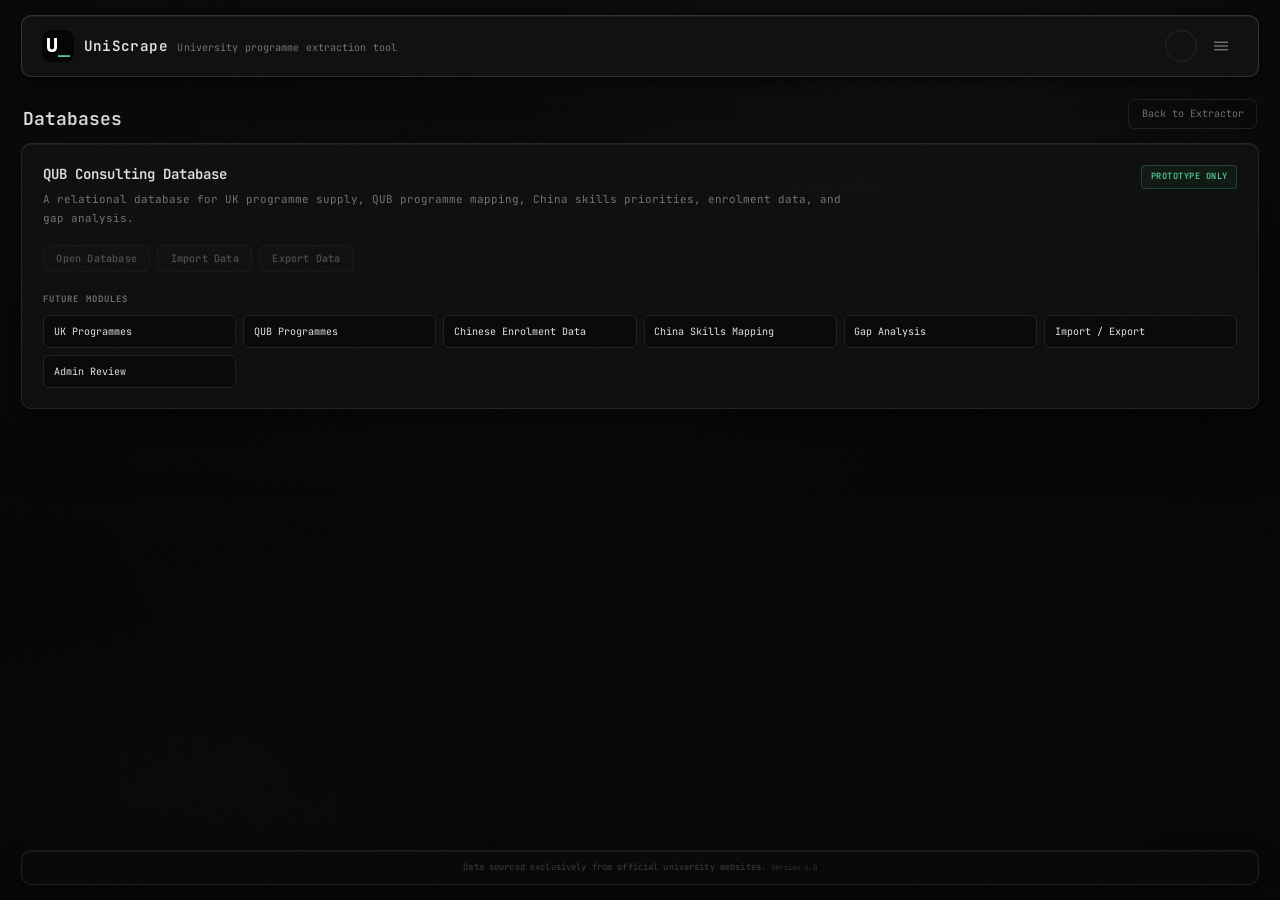
==== databases/index.html @ c24d42a8 "Move team access into modal and refine auth flow" ====
<!DOCTYPE html>
<html lang="en">
<head>
  <meta charset="UTF-8" />
  <meta name="viewport" content="width=device-width, initial-scale=1.0" />
  <title>UniScrape</title>
  <meta name="description" content="Extract structured programme data from university course pages.">
  <meta property="og:title" content="UniScrape">
  <meta property="og:description" content="Extract structured programme data from university course pages.">
  <meta property="og:type" content="website">
  <meta property="og:url" content="https://www.uniscrape.com/">
  <meta property="og:site_name" content="UniScrape">
  <meta property="og:image" content="https://www.uniscrape.com/og-image.png">
  <meta property="og:image:width" content="1200">
  <meta property="og:image:height" content="630">
  <meta property="og:image:alt" content="UniScrape preview image">
  <meta name="twitter:card" content="summary_large_image">
  <meta name="twitter:title" content="UniScrape">
  <meta name="twitter:description" content="Extract structured programme data from university course pages.">
  <meta name="twitter:image" content="https://www.uniscrape.com/og-image.png">
  <link rel="icon" type="image/svg+xml" href="../favicon.svg" />
  <link rel="stylesheet" href="../styles.css" />
  <link rel="preconnect" href="https://fonts.googleapis.com" />
  <link href="https://fonts.googleapis.com/css2?family=JetBrains+Mono:wght@300;400;500;600&display=swap" rel="stylesheet" />
  <script src="https://accounts.google.com/gsi/client?hl=en" async defer></script>
</head>
<body>

  <div class="bg-base" aria-hidden="true"></div>
  <div class="bg-grain" aria-hidden="true"></div>

  <div class="header-wrap">
  <header>
  <div class="header-inner">
    <div class="site-brand">
      <img src="../favicon.svg" alt="" class="site-logo" aria-hidden="true" />
      <div class="site-copy">
        <span class="site-title">UniScrape</span>
        <span class="site-sub">University programme extraction tool</span>
      </div>
    </div>
    <div class="settings-menu">
      <button id="accountBadge" class="account-badge" aria-label="Account">
        <span id="accountBadgeInitial"></span>
      </button>

      <label
        class="hamburger settings-menu-button"
        role="button"
        tabindex="0"
        aria-label="Open settings menu"
        aria-controls="settingsPanel"
        aria-expanded="false"
      >
        <input type="checkbox" id="settingsMenuToggle" aria-hidden="true" tabindex="-1" />
        <svg viewBox="0 0 32 32" aria-hidden="true" focusable="false">
          <path class="line line-top-bottom line-top" d="M6 10h20"></path>
          <path class="line line-middle" d="M6 16h20"></path>
          <path class="line line-top-bottom line-bottom" d="M6 22h20"></path>
        </svg>
      </label>

      <div id="accountDropdown" class="account-dropdown hidden">
        <div class="account-dropdown-name" id="accountDropdownName"></div>
        <div class="account-dropdown-email" id="accountDropdownEmail"></div>
        <button id="adminShortcutBtn" class="ghost-btn hidden" style="width:100%; margin-top:0.5rem;">Team Access</button>
        <button id="signOutBtn" class="secondary-btn" style="width:100%; margin-top:0.5rem;">Sign Out</button>
      </div>

      <div id="settingsPanel" class="settings-panel" hidden>
        <div class="settings-panel-label">Settings</div>
        <a class="settings-row settings-nav-link" href="/databases">Databases</a>
        <div id="debugOptions" class="debug-options">
          <label class="settings-row settings-row-toggle">
            <span>Debug mode</span>
            <span class="switch">
              <input type="checkbox" id="debugMode" />
              <span class="slider" aria-hidden="true"></span>
            </span>
          </label>

          <label class="settings-row settings-row-toggle">
            <span>Content diagnostics</span>
            <span class="switch">
              <input type="checkbox" id="contentDiagnosticsToggle" />
              <span class="slider" aria-hidden="true"></span>
            </span>
          </label>

          <label class="settings-row settings-row-toggle">
            <span>'Bassa' mode</span>
            <span class="switch">
              <input type="checkbox" id="catalogToggle" />
              <span class="slider" aria-hidden="true"></span>
            </span>
          </label>

          <div class="settings-row settings-row-column">
            <div id="contentModeLabel" class="field-label">Content body</div>
            <div class="radio-inputs content-mode-radios" role="radiogroup" aria-labelledby="contentModeLabel">
              <label class="radio" for="contentModeAuto">
                <input type="radio" id="contentModeAuto" name="contentMode" value="auto" checked />
                <span class="name">Auto</span>
              </label>
              <label class="radio" for="contentModeBest">
                <input type="radio" id="contentModeBest" name="contentMode" value="best" />
                <span class="name">Best content</span>
              </label>
              <label class="radio" for="contentModeBody">
                <input type="radio" id="contentModeBody" name="contentMode" value="body" />
                <span class="name">Full body</span>
              </label>
            </div>
          </div>

        </div>
      </div>
    </div>
  </div>
</header>
  </div>

<div id="settingsMenuBackdrop" class="settings-menu-backdrop" hidden></div>

  <main>

    <!-- Status -->
    <section id="statusSection" class="panel status-panel hidden">
      <div class="status-row">
        <span class="spinner"></span>
        <span id="statusText">Working...</span>
      </div>
      <div class="progress-track">
        <div id="progressFill" class="progress-fill"></div>
      </div>
    </section>

    <!-- Error -->
    <section id="errorSection" class="hidden">
      <div class="error-box">
        <span class="error-label">ERROR</span>
        <div class="error-body">
          <span id="errorText"></span>
          <button id="retryBtn" type="button" class="secondary-btn error-retry-btn hidden">Retry</button>
        </div>
      </div>
    </section>

    <section id="databasesPage" class="databases-page hidden" hidden aria-labelledby="databasesTitle">
      <div class="databases-header">
        <div>
          <h1 id="databasesTitle">Databases</h1>
        </div>
        <a class="ghost-btn databases-back-link" href="/">Back to Extractor</a>
      </div>

      <section class="panel databases-card" aria-labelledby="databaseCardTitle">
        <div class="databases-card-heading">
          <div>
            <h2 id="databaseCardTitle">QUB Consulting Database</h2>
            <p>A relational database for UK programme supply, QUB programme mapping, China skills priorities, enrolment data, and gap analysis.</p>
          </div>
          <span class="database-status">Prototype only</span>
        </div>

        <div class="database-actions" aria-label="Prototype actions">
          <button type="button" class="secondary-btn database-action-btn" disabled>Open Database</button>
          <button type="button" class="secondary-btn database-action-btn" disabled>Import Data</button>
          <button type="button" class="secondary-btn database-action-btn" disabled>Export Data</button>
        </div>

        <div class="database-modules">
          <div class="field-label">Future modules</div>
          <ul>
            <li>UK Programmes</li>
            <li>QUB Programmes</li>
            <li>Chinese Enrolment Data</li>
            <li>China Skills Mapping</li>
            <li>Gap Analysis</li>
            <li>Import / Export</li>
            <li>Admin Review</li>
          </ul>
        </div>
      </section>
    </section>

    <!-- Input Panel -->
    <section class="panel panel-input extractor-view">
      <div class="field-group">
        <label class="field-label" for="urlInput">University Programs Page URL</label>
        <div class="input-row">
          <input
            type="url"
            id="urlInput"
            class="text-input"
            placeholder="https://www.university.ac.uk/study/programmes"
            autocomplete="off"
            spellcheck="false"
          />
          <button id="scrapeBtn" class="primary-btn btn white-sweep-btn extract-programs-btn" type="button">
            <span class="btn-label">Extract Programs</span>
          </button>
        </div>
        <p class="field-hint">Paste the link to a university's full course or programme listing page for best results.</p>
      </div>

    </section>

    <!-- Content diagnostics (visible only when the diagnostics toggle is on) -->
    <section id="debugPanel" class="panel debug-panel extractor-view hidden">
      <div class="debug-title">Content diagnostics</div>
      <div id="debugStats" class="debug-stats"></div>
      <div id="debugWarningsBlock" class="hidden">
        <div class="field-label">Warnings</div>
        <ul id="debugWarnings" class="debug-warnings"></ul>
      </div>
      <div class="debug-actions">
        <button type="button" id="downloadRawBtn" class="secondary-btn">Download Raw HTML</button>
        <button type="button" id="downloadSelectedBtn" class="secondary-btn">Download Selected HTML</button>
        <button type="button" id="downloadMarkdownBtn" class="secondary-btn">Download Markdown</button>
        <button type="button" id="copyMarkdownBtn" class="ghost-btn">Copy Markdown Preview</button>
        <button type="button" id="downloadPreviewBtn" class="ghost-btn">Download Extraction Preview</button>
        <button type="button" id="downloadApiResponseBtn" class="ghost-btn hidden debug-api-only">Download API Response</button>
        <button type="button" id="downloadFinalMdBtn" class="ghost-btn hidden debug-api-only">Download Final Extraction Markdown</button>
      </div>
    </section>

    <!-- Results -->
    <section id="resultsSection" class="extractor-view hidden">

      <div class="results-header">
        <div class="results-meta">
          <span id="resultCount" class="count-num">0</span>
          <span class="count-label">programs found from</span>
          <span id="sourcePill" class="source-tag"></span>
        </div>
        <div class="results-actions">
          <button id="exportBtn" class="secondary-btn">Export CSV</button>
          <button id="clearBtn" class="ghost-btn">Clear</button>
        </div>
      </div>

      <!-- Filters -->
      <div class="filter-bar">
        <input type="text" id="filterName"  class="filter-input" placeholder="Search programs..." />
        <select id="filterLevel" class="filter-select">
          <option value="">All levels</option>
          <option>Bachelor's</option>
          <option>Master's</option>
          <option>PhD / Doctorate</option>
          <option>Foundation</option>
          <option>Certificate / Diploma</option>
          <option>Other</option>
        </select>
        <select id="filterBroad" class="filter-select">
          <option value="">All subject areas</option>
          <option>Arts & Humanities</option>
          <option>Engineering & Technology</option>
          <option>Life Sciences & Medicine</option>
          <option>Multidisciplinary</option>
          <option>Natural Sciences</option>
          <option>Social Sciences & Management</option>
        </select>
        <select id="filterMode" class="filter-select">
          <option value="">All modes</option>
          <option>On-campus</option>
          <option>Online</option>
          <option>Blended</option>
        </select>
        <select id="filterScholarship" class="filter-select">
          <option value="">Scholarships - any</option>
          <option value="Yes">Scholarships available</option>
          <option value="No">No scholarships listed</option>
        </select>
        <input type="text" id="filterDept" class="filter-input" placeholder="Filter by department..." />
      </div>

      <!-- Table -->
      <div class="table-wrap">
        <table id="programTable">
          <thead>
            <tr>
              <th class="col-num">#</th>
              <th data-col="name">Program Name <span class="sort-icon">↕</span></th>
              <th data-col="level">Level <span class="sort-icon">↕</span></th>
              <th data-col="department">Department <span class="sort-icon">↕</span></th>
              <th data-col="broad_subject">Subject Area <span class="sort-icon">↕</span></th>
              <th data-col="mode">Mode <span class="sort-icon">↕</span></th>
              <th data-col="location">Location <span class="sort-icon">↕</span></th>
              <th data-col="intake_dates">Intakes <span class="sort-icon">↕</span></th>
              <th data-col="fee_international">Intl. Fee <span class="sort-icon">↕</span></th>
              <th data-col="entry_ielts">IELTS <span class="sort-icon">↕</span></th>
              <th data-col="scholarship">Scholarship <span class="sort-icon">↕</span></th>
              <th>Details</th>
              <th>Link</th>
            </tr>
          </thead>
          <tbody id="tableBody"></tbody>
        </table>
      </div>

      <div id="noResults" class="no-results hidden">No programs match your filters.</div>
    </section>

    <!-- Expanded Row Modal -->
    <div id="modal" class="modal extractor-view hidden">
      <div class="modal-box">
        <div class="modal-header">
          <span id="modalTitle" class="modal-title"></span>
          <button id="modalClose" class="modal-close" aria-label="Close">×</button>
        </div>
        <div id="modalBody" class="modal-body"></div>
      </div>
    </div>

    <div id="authModal" class="modal hidden">
      <div class="modal-box">
        <div class="modal-header">
          <span class="modal-title">Sign in to continue</span>
          <button id="authModalClose" class="modal-close" aria-label="Close">x</button>
        </div>
        <div id="authModalBody" class="modal-body"></div>
      </div>
    </div>

    <div id="teamAccessModal" class="modal hidden">
      <div class="modal-box">
        <div class="modal-header">
          <span class="modal-title">Team Access</span>
          <button id="teamAccessModalClose" class="modal-close" type="button" aria-label="Close">x</button>
        </div>
        <div class="modal-body">
          <div id="pendingUsersList"></div>
          <div id="approvedUsersList"></div>
        </div>
      </div>
    </div>

  </main>

  <div class="footer-wrap">
    <footer>
      <p>Data sourced exclusively from official university websites. <span class="version-mark">Version 4.0</span></p>
    </footer>
  </div>

  <script src="../app.js"></script>
</body>
</html>
---- styles.css ----
/* ============================================================
   UniScrape — Industrial Frosted UI  ·  Mockup v2
   mockups/industrial-frosted-ui/styles.css
   MOCKUP ONLY — do not use in production
   ============================================================ */

/* ---- Reset -------------------------------------------------------- */
*, *::before, *::after { box-sizing: border-box; margin: 0; padding: 0; }

/* ---- Design Tokens ----------------------------------------------- */
:root {
  /* Base depths */
  --bg:              #030403;
  --graphite:        #0c0e0c;
  --charcoal:        #111311;

  /* Frosted surfaces — dark matte glass */
  --surface:         rgba(14, 16, 14, 0.80);
  --surface-strong:  rgba(18, 20, 18, 0.94);
  --surface-input:   rgba(6, 7, 6, 0.86);
  --surface-hover:   rgba(255, 255, 255, 0.032);

  /* Borders */
  --border:          rgba(255, 255, 255, 0.09);
  --border-mid:      rgba(255, 255, 255, 0.14);
  --border-strong:   rgba(255, 255, 255, 0.20);
  --border-focus:    rgba(255, 255, 255, 0.46);

  /* Text */
  --text:            rgba(238, 238, 234, 0.95);
  --muted:           rgba(200, 202, 198, 0.54);
  --faint:           rgba(200, 202, 198, 0.28);

  /* Green — UniScrape accent, used sparingly */
  --green:           #4ec994;
  --green-dim:       rgba(78, 201, 148, 0.62);
  --green-soft:      rgba(78, 201, 148, 0.10);
  --green-trace:     rgba(78, 201, 148, 0.055);
  --green-glow:      rgba(78, 201, 148, 0.08);

  /* Semantic colours */
  --red:             #e06c75;
  --yellow:          #e5c07b;
  --blue:            #80b8d4;

  /* White button */
  --white-btn:       #eeeeea;
  --white-btn-text:  #060706;

  /* Radii — industrial, sharper than default */
  --r-xl:   10px;
  --r-lg:    8px;
  --r-md:    6px;
  --r-sm:    5px;
  --r-xs:    4px;

  /* Shadows */
  --shadow-panel:
    0 24px 56px rgba(0,0,0,0.62),
    0 6px 18px  rgba(0,0,0,0.40),
    inset 0 1px 0 rgba(255,255,255,0.055);

  --shadow-header:
    0 8px 28px rgba(0,0,0,0.55),
    0 2px 8px  rgba(0,0,0,0.38),
    inset 0 1px 0 rgba(255,255,255,0.06);

  --shadow-btn:      0 4px 14px rgba(0,0,0,0.38);
  --shadow-btn-act:  0 1px 4px  rgba(0,0,0,0.28);
  --shadow-inset:    inset 0 1px 3px rgba(0,0,0,0.50);

  /* Font */
  --font: 'JetBrains Mono', 'SF Mono', 'Cascadia Code', 'Roboto Mono', monospace;

  /* Transition base */
  --ease: cubic-bezier(0.22, 0.68, 0, 1.2);
  --ease-out: cubic-bezier(0.16, 1, 0.3, 1);

  /* Toggle */
  --toggle-off-bg: rgba(8, 9, 8, 0.92);

  /* Scrollbars */
  --sb-track:  #090a09;
  --sb-thumb:  #1e201e;
  --sb-hover:  #282a28;
}

/* ---- Base --------------------------------------------------------- */
html { font-size: 14px; -webkit-font-smoothing: antialiased; }

body {
  background: var(--bg);
  color: var(--text);
  font-family: var(--font);
  min-height: 100vh;
  display: flex;
  flex-direction: column;
  line-height: 1.6;
  overflow-x: hidden;
}

a { color: var(--blue); text-decoration: none; }
a:hover { text-decoration: underline; }

/* ---- Cinematic background ---------------------------------------- */
/* Layer 1: Base with subtle directional gradients */
.bg-base {
  position: fixed;
  inset: 0;
  z-index: 0;
  pointer-events: none;
  background:
    /* Hard vignette */
    radial-gradient(ellipse 100% 100% at 50% 50%,
      transparent 30%, rgba(0,0,0,0.72) 100%),
    /* Subtle top-right atmospheric light (warm graphite) */
    radial-gradient(ellipse 60% 45% at 78% 8%,
      rgba(58,64,58,0.16) 0%, transparent 65%),
    /* Faint green-gray center depth */
    radial-gradient(ellipse 50% 38% at 44% 38%,
      rgba(42,58,48,0.11) 0%, transparent 68%),
    /* Bottom-left counter-light */
    radial-gradient(ellipse 45% 32% at 12% 88%,
      rgba(38,44,38,0.10) 0%, transparent 62%),
    /* Base: very deep near-black with graphite */
    linear-gradient(168deg, #0a0c0a 0%, #030403 50%, #060806 100%);
}

/* Layer 2: Fine noise grain */
.bg-grain {
  position: fixed;
  inset: 0;
  z-index: 1;
  pointer-events: none;
  opacity: 0.042;
  /* SVG fractal noise — CSS-only grain */
  background-image: url("data:image/svg+xml,%3Csvg xmlns='http://www.w3.org/2000/svg' width='260' height='260'%3E%3Cfilter id='g'%3E%3CfeTurbulence type='fractalNoise' baseFrequency='0.80' numOctaves='4' stitchTiles='stitch'/%3E%3CfeColorMatrix type='saturate' values='0'/%3E%3C/filter%3E%3Crect width='260' height='260' filter='url(%23g)'/%3E%3C/svg%3E");
  background-size: 240px 240px;
  background-repeat: repeat;
}

/* All content sits above bg */
.header-wrap,
main,
.footer-wrap,
.modal,
#settingsMenuBackdrop {
  position: relative;
  z-index: 2;
}

/* ---- Header — floating frosted slab ------------------------------ */
.header-wrap {
  padding: 1.1rem 1.5rem 0;
  max-width: calc(1400px + 3rem);
  width: 100%;
  margin: 0 auto;
  /* So settings panel positions correctly */
}

header {
  position: relative;
  background: var(--surface-strong);
  border: 1px solid var(--border-mid);
  border-radius: var(--r-xl);
  backdrop-filter: blur(24px) saturate(1.4);
  -webkit-backdrop-filter: blur(24px) saturate(1.4);
  box-shadow: var(--shadow-header);
  padding: .9rem 1.4rem;
}

.header-inner {
  display: flex;
  align-items: center;
  justify-content: space-between;
  gap: 1rem;
  max-width: 1400px;
  margin: 0 auto;
  width: 100%;
  position: relative;
}

/* Brand / logo */
.site-brand {
  display: flex;
  align-items: center;
  gap: .72rem;
  min-width: 0;
  cursor: pointer;
  user-select: none;
}

.site-logo {
  width: 32px;
  height: 32px;
  flex: 0 0 32px;
  display: block;
  border-radius: 8px;
}

.site-copy {
  display: flex;
  align-items: baseline;
  gap: .68rem;
  min-width: 0;
  line-height: 1;
}

.site-title {
  font-size: 1.02rem;
  font-weight: 600;
  color: var(--text);
  letter-spacing: .025em;
  white-space: nowrap;
}

.site-sub {
  font-size: .72rem;
  color: var(--muted);
  white-space: nowrap;
  letter-spacing: .01em;
}

/* ---- Settings menu ----------------------------------------------- */
.settings-menu {
  position: relative;
  flex: 0 0 auto;
  z-index: 50;
  display: flex;
  align-items: center;
}

.account-badge {
  width: 32px;
  height: 32px;
  border-radius: 50%;
  border: 1px solid var(--border);
  background: transparent;
  color: var(--muted);
  display: flex;
  align-items: center;
  justify-content: center;
  cursor: pointer;
  font-family: var(--font);
  font-size: .85rem;
  font-weight: 600;
  transition: all .15s ease;
  margin-right: .5rem;
}

.account-badge:hover {
  border-color: var(--green);
  color: var(--green);
}

.account-badge.signed-in {
  background: var(--green);
  border-color: var(--green);
  color: var(--white-btn-text);
}

.account-dropdown {
  position: absolute;
  top: 56px;
  right: 1rem;
  min-width: 220px;
  background: var(--bg);
  border: 1px solid var(--border);
  border-radius: var(--r-xl);
  padding: .85rem;
  box-shadow: 0 8px 24px rgba(0,0,0,.4);
  z-index: 150;
}

.account-dropdown-name {
  font-size: .85rem;
  font-weight: 600;
  color: var(--text);
}

.account-dropdown-email {
  font-size: .75rem;
  color: var(--muted);
  margin-bottom: .25rem;
}

.settings-menu-backdrop {
  position: fixed;
  inset: 0;
  z-index: 40;
  background: rgba(0, 0, 0, 0.28);
  backdrop-filter: blur(3px);
  -webkit-backdrop-filter: blur(3px);
}
.settings-menu-backdrop[hidden] { display: none; }

.settings-menu-button {
  display: inline-flex;
  align-items: center;
  justify-content: center;
  width: 34px;
  height: 34px;
  border: 0;
  background: transparent;
  color: var(--muted);
  position: relative;
  z-index: 60;
  cursor: pointer;
  transition: color .2s ease;
}
.settings-menu-button:hover,
.settings-menu-button:focus-visible { color: var(--text); }
.settings-menu-button:focus-visible {
  outline: 1px solid rgba(255,255,255,.32);
  outline-offset: 3px;
  border-radius: 4px;
}

.hamburger { cursor: pointer; background: transparent; border: 0; }
.hamburger input { position: absolute; width:1px; height:1px; opacity:0; pointer-events:none; }
.hamburger svg { width: 20px; height: 20px; display: block; }

.line {
  fill: none;
  stroke: currentColor;
  stroke-linecap: square;
  stroke-linejoin: miter;
  stroke-width: 2.2;
  transform-box: fill-box;
  transform-origin: center;
  transition:
    transform 220ms cubic-bezier(0.4, 0, 0.2, 1),
    opacity   160ms ease;
}
.hamburger input:checked + svg .line-top    { transform: translateY(6px) rotate(45deg); }
.hamburger input:checked + svg .line-middle  { opacity: 0; }
.hamburger input:checked + svg .line-bottom  { transform: translateY(-6px) rotate(-45deg); }

/* Settings panel — frosted floating slab */
.settings-panel {
  position: absolute;
  top: calc(100% + .9rem);
  right: 0;
  z-index: 70;
  width: 220px;
  min-width: 0;
  max-width: calc(100vw - 2rem);
  padding: .9rem 1rem;
  border: 1px solid var(--border-mid);
  border-radius: var(--r-xl);
  background: var(--surface-strong);
  backdrop-filter: blur(28px) saturate(1.5);
  -webkit-backdrop-filter: blur(28px) saturate(1.5);
  box-shadow:
    0 20px 52px rgba(0,0,0,0.64),
    0 4px 12px  rgba(0,0,0,0.42),
    inset 0 1px 0 rgba(255,255,255,0.07);
}
.settings-panel[hidden] { display: none; }

.settings-panel-label {
  font-size: .58rem;
  font-weight: 600;
  letter-spacing: .14em;
  text-transform: uppercase;
  color: var(--faint);
  margin-bottom: .75rem;
  padding-bottom: .55rem;
  border-bottom: 1px solid var(--border);
}

.debug-options {
  display: flex;
  flex-direction: column;
  align-items: stretch;
  gap: .65rem;
  max-width: 220px;
  padding-top: .25rem;
  border-top: 1px solid var(--border, #2a2a2a);
  margin-top: .25rem;
}

.settings-row {
  display: flex;
  align-items: center;
  justify-content: space-between;
  gap: 1rem;
  color: var(--text);
  font-size: .72rem;
  line-height: 1.3;
  letter-spacing: .01em;
}
.settings-row-toggle { cursor: pointer; }
.settings-row-column { align-items: stretch; flex-direction: column; gap: .38rem; }
.content-mode-radios { width: 100%; min-width: 0; }

.settings-nav-link {
  min-height: 2.25rem;
  margin-bottom: .78rem;
  padding: .58rem .64rem;
  border: 1px solid var(--border);
  border-radius: var(--r-md);
  background: rgba(255,255,255,0.034);
  color: var(--text);
  font-weight: 600;
  text-decoration: none;
}
.settings-nav-link:hover,
.settings-nav-link:focus-visible {
  background: rgba(255,255,255,0.06);
  border-color: var(--border-mid);
  color: var(--text);
  text-decoration: none;
}
.settings-nav-link:focus-visible {
  outline: 1px solid var(--border-focus);
  outline-offset: 2px;
}
.settings-nav-link[aria-current="page"] {
  border-color: rgba(78,201,148,0.32);
  color: var(--green);
  background: var(--green-trace);
}

/* ---- Radio group ------------------------------------------------- */
.radio-inputs {
  display: grid;
  grid-template-columns: repeat(3, 1fr);
  gap: .18rem;
  padding: .18rem;
  border: 1px solid var(--border);
  border-radius: var(--r-sm);
  background: var(--surface-input);
}
.radio-inputs .radio { position: relative; }
.radio-inputs .radio input {
  position: absolute; width:1px; height:1px; opacity:0; pointer-events:none;
}
.radio-inputs .radio .name {
  display: flex;
  align-items: center;
  justify-content: center;
  gap: 4px;
  min-height: 1.95rem;
  padding: .3rem .25rem;
  border-radius: 3px;
  color: var(--muted);
  cursor: pointer;
  font-size: .64rem;
  line-height: 1.2;
  text-align: center;
  transition: color .18s ease, background .18s ease;
}
.radio-inputs .radio input:checked + .name {
  background: rgba(255,255,255,0.075);
  color: var(--text);
  font-weight: 600;
  box-shadow: inset 0 1px 0 rgba(255,255,255,0.08);
}
/* tiny green pip on active state */
.radio-inputs .radio input:checked + .name::before {
  content: '';
  width: 3px;
  height: 3px;
  border-radius: 50%;
  background: var(--green);
  flex-shrink: 0;
}
.radio-inputs .radio input:focus-visible + .name {
  outline: 1px solid var(--border-focus);
  outline-offset: 1px;
}
.radio-inputs .radio .name:hover { color: var(--text); }

/* ---- Toggle switch ----------------------------------------------- */
.switch {
  --bw:   3.3em;
  --bh:   1.8em;
  --td:   1.35em;
  --off:  calc((var(--bh) - var(--td)) / 2);
  --wide: 2.7em;
  display: inline-flex;
  position: relative;
  flex: 0 0 auto;
  font-size: .72rem;
}
.slider {
  display: inline-block;
  width: var(--bw);
  height: var(--bh);
  background: var(--toggle-off-bg);
  border: 1px solid rgba(255,255,255,0.15);
  border-radius: calc(var(--bh) / 2);
  position: relative;
  transition: background 240ms ease, border-color 240ms ease;
}
.slider::after {
  content: '';
  display: inline-block;
  width: var(--td);
  height: var(--td);
  background: rgba(200, 202, 198, 0.85);
  border-radius: 50%;
  position: absolute;
  top: calc(var(--off) - 1px);
  transform: translateX(calc(var(--off) - 1px));
  transition: transform 220ms var(--ease-out), width 160ms ease, background 220ms ease;
}
.switch input[type="checkbox"] {
  position: absolute; inset: 0;
  opacity: 0; width: 100%; height: 100%;
  cursor: pointer; z-index: 1;
}
.switch input[type="checkbox"]:focus-visible + .slider {
  outline: 1px solid var(--border-focus); outline-offset: 2px;
}
.switch input[type="checkbox"]:checked + .slider {
  background: rgba(78,201,148,0.16);
  border-color: rgba(78,201,148,0.30);
}
.switch input[type="checkbox"]:checked + .slider::after {
  background: var(--green);
  transform: translateX(calc(var(--bw) - var(--td) - var(--off) - 1px));
}
.switch input[type="checkbox"]:active + .slider::after { width: var(--wide); }
.switch input[type="checkbox"]:checked:active + .slider::after {
  transform: translateX(calc(var(--bw) - var(--wide) - var(--off) - 1px));
}

/* ---- Custom checkbox --------------------------------------------- */
input[type="checkbox"]:not(.switch input) {
  appearance: none;
  -webkit-appearance: none;
  width: 13px;
  height: 13px;
  background: var(--surface-input);
  border: 1px solid rgba(255,255,255,0.20);
  border-radius: 2px;
  display: inline-grid;
  place-content: center;
  cursor: pointer;
  flex: 0 0 auto;
  transform: translateY(1px);
  transition: background .14s, border-color .14s;
}
input[type="checkbox"]:not(.switch input):checked {
  background: var(--green-soft);
  border-color: rgba(78,201,148,0.46);
}
input[type="checkbox"]:not(.switch input):checked::after {
  content: '✓';
  color: var(--green);
  font-size: 10px;
  line-height: 1;
  font-weight: 700;
}

/* ---- Mobile header ----------------------------------------------- */
@media (max-width: 600px) {
  .header-wrap { padding: .75rem .85rem 0; }
  header { padding: .78rem 1rem; }
  .site-copy { align-items: flex-start; flex-direction: column; gap: .18rem; }
  .site-title { font-size: .95rem; }
  .site-sub { font-size: .68rem; }
}

/* ---- Main --------------------------------------------------------- */
main {
  flex: 1;
  max-width: 1400px;
  width: 100%;
  margin: 0 auto;
  padding: 1.4rem 1.5rem 1rem;
  display: flex;
  flex-direction: column;
  gap: 1rem;
}

/* ---- Panel — frosted glass slab ---------------------------------- */
.panel {
  background: var(--surface);
  border: 1px solid var(--border);
  border-radius: var(--r-xl);
  padding: 1.45rem 1.5rem;
  display: flex;
  flex-direction: column;
  gap: 1.1rem;
  backdrop-filter: blur(20px) saturate(1.2);
  -webkit-backdrop-filter: blur(20px) saturate(1.2);
  box-shadow: var(--shadow-panel);
  transition:
    transform    320ms var(--ease-out),
    box-shadow   320ms ease,
    border-color 260ms ease;
}

body.route-databases .extractor-view,
body.route-extractor #databasesPage,
#databasesPage[hidden] {
  display: none !important;
}

.databases-page {
  display: flex;
  flex-direction: column;
  gap: 1rem;
}

.databases-header {
  display: flex;
  align-items: flex-end;
  justify-content: space-between;
  gap: 1rem;
  padding: .2rem .15rem 0;
}

.databases-header h1 {
  color: var(--text);
  font-size: 1.28rem;
  font-weight: 600;
  line-height: 1.2;
  letter-spacing: 0;
}

.databases-back-link {
  display: inline-flex;
  align-items: center;
  justify-content: center;
  white-space: nowrap;
  text-decoration: none;
}

.databases-back-link:hover,
.databases-back-link:focus-visible {
  text-decoration: none;
}

.databases-card {
  gap: 1.25rem;
}

.databases-card-heading {
  display: flex;
  align-items: flex-start;
  justify-content: space-between;
  gap: 1rem;
}

.databases-card-heading h2 {
  color: var(--text);
  font-size: 1rem;
  font-weight: 600;
  line-height: 1.35;
  letter-spacing: 0;
  margin-bottom: .46rem;
}

.databases-card-heading p {
  max-width: 820px;
  color: var(--muted);
  font-size: .78rem;
  line-height: 1.72;
}

.database-status {
  flex: 0 0 auto;
  display: inline-flex;
  align-items: center;
  min-height: 1.75rem;
  padding: .28rem .58rem;
  border: 1px solid rgba(78,201,148,.24);
  border-radius: var(--r-xs);
  color: var(--green);
  background: var(--green-trace);
  font-size: .62rem;
  font-weight: 600;
  letter-spacing: .06em;
  text-transform: uppercase;
  white-space: nowrap;
}

.database-actions {
  display: flex;
  flex-wrap: wrap;
  gap: .5rem;
}

.database-action-btn:disabled {
  opacity: .48;
  cursor: not-allowed;
  transform: none;
  box-shadow: none;
}

.database-modules {
  display: flex;
  flex-direction: column;
  gap: .62rem;
  padding-top: .15rem;
}

.database-modules ul {
  display: grid;
  grid-template-columns: repeat(auto-fit, minmax(185px, 1fr));
  gap: .5rem;
  list-style: none;
}

.database-modules li {
  min-height: 2.35rem;
  display: flex;
  align-items: center;
  padding: .55rem .7rem;
  border: 1px solid var(--border);
  border-radius: var(--r-md);
  background: rgba(5, 7, 6, .72);
  color: var(--text);
  font-size: .72rem;
  line-height: 1.35;
}

@media (max-width: 600px) {
  .databases-header {
    align-items: stretch;
    flex-direction: column;
  }

  .databases-back-link {
    width: 100%;
  }

  .databases-card-heading {
    flex-direction: column;
  }

  .database-status {
    align-self: flex-start;
  }

  .database-action-btn {
    flex: 1 1 100%;
  }
}

/* Input panel hover: subtle lift + underglow */
.panel-input:hover {
  transform: translateY(-2px);
  border-color: var(--border-mid);
  box-shadow:
    0 28px 64px rgba(0,0,0,0.65),
    0 8px 24px  rgba(0,0,0,0.45),
    0 0 0 1px rgba(255,255,255,0.06),
    /* very faint green underglow */
    0 32px 72px rgba(78,201,148,0.04),
    inset 0 1px 0 rgba(255,255,255,0.07);
}

/* ---- Fields ------------------------------------------------------ */
.field-group {
  display: flex;
  flex-direction: column;
  gap: .38rem;
}
.field-label {
  font-size: .64rem;
  font-weight: 600;
  color: var(--muted);
  letter-spacing: .12em;
  text-transform: uppercase;
}
.field-note  { font-size: .65rem; color: var(--muted); text-transform: none; letter-spacing: 0; }
.field-hint  { font-size: .68rem; color: var(--faint); margin-top: .1rem; letter-spacing: .01em; }

/* ---- Inputs ------------------------------------------------------ */
.input-row {
  display: flex;
  gap: .55rem;
  flex-wrap: wrap;
}

.text-input {
  flex: 1;
  min-width: 200px;
  background: var(--surface-input);
  border: 1px solid var(--border);
  border-radius: var(--r-md);
  color: var(--text);
  font-family: var(--font);
  font-size: .82rem;
  padding: .64rem .9rem;
  outline: none;
  box-shadow: var(--shadow-inset);
  transition:
    border-color 260ms ease,
    box-shadow   260ms ease;
}
.text-input:hover {
  border-color: var(--border-mid);
}
.text-input:focus {
  border-color: var(--border-focus);
  box-shadow:
    var(--shadow-inset),
    0 0 0 1px rgba(255,255,255,0.07);
}
.text-input::placeholder { color: var(--faint); }
.text-input option        { background: #0e100e; color: var(--text); }

/* ---- Buttons — shared -------------------------------------------- */
.primary-btn,
.secondary-btn,
.ghost-btn,
.expand-btn,
.modal-close {
  cursor: pointer;
  user-select: none;
  -webkit-user-select: none;
  touch-action: manipulation;
  font-family: var(--font);
  transition:
    transform    200ms var(--ease-out),
    box-shadow   200ms ease,
    border-color 200ms ease,
    opacity      200ms ease,
    background   240ms ease,
    color        200ms ease;
}

/* Shared hover lift */
.primary-btn:not(:disabled):hover,
.secondary-btn:not(:disabled):hover,
.ghost-btn:not(:disabled):hover,
.expand-btn:not(:disabled):hover,
.modal-close:not(:disabled):hover {
  transform: translateY(-1px);
  box-shadow: var(--shadow-btn);
}
/* Shared active press */
.primary-btn:not(:disabled):active,
.secondary-btn:not(:disabled):active,
.ghost-btn:not(:disabled):active,
.expand-btn:not(:disabled):active,
.modal-close:not(:disabled):active {
  transform: translateY(0);
  box-shadow: var(--shadow-btn-act);
}
/* Disabled */
.primary-btn:disabled,
.secondary-btn:disabled,
.ghost-btn:disabled,
.modal-close:disabled {
  opacity: .3;
  cursor: not-allowed;
  box-shadow: none;
  transform: none;
}

/* Primary — off-white, crisp, tactile */
.primary-btn {
  background: var(--white-btn);
  color: var(--white-btn-text);
  font-size: .78rem;
  font-weight: 600;
  letter-spacing: .045em;
  border: 1px solid rgba(255,255,255,0.15);
  border-radius: var(--r-md);
  padding: .64rem 1.35rem;
  white-space: nowrap;
  box-shadow:
    0 2px 10px rgba(0,0,0,0.36),
    inset 0 1px 0 rgba(255,255,255,0.55);
}
.primary-btn:not(:disabled):hover {
  background: #fff;
  border-color: rgba(255,255,255,0.22);
}

/* White sweep — main Extract Programs CTA */
.white-sweep-btn {
  min-width: 158px;
  background-color: transparent;
  background-image: linear-gradient(to right, var(--white-btn) 0%, var(--white-btn) 100%);
  background-repeat: no-repeat;
  background-position: left center;
  background-size: 0% 100%;
  color: var(--text);
  border: 1px solid rgba(255,255,255,0.28);
  box-shadow: none;
  transition:
    background-size 580ms cubic-bezier(0.16,1,0.3,1),
    transform       200ms var(--ease-out),
    color           260ms ease,
    border-color    260ms ease,
    box-shadow      200ms ease;
}
.white-sweep-btn:not(:disabled):hover,
.white-sweep-btn:focus-visible {
  background-size: 100% 100%;
  color: var(--white-btn-text);
  border-color: rgba(255,255,255,0.34);
  box-shadow: var(--shadow-btn);
  transform: translateY(-1px);
}
.white-sweep-btn:not(:disabled):active {
  background-size: 100% 100%;
  color: var(--white-btn-text);
  box-shadow: var(--shadow-btn-act);
  transform: translateY(0);
}
.white-sweep-btn.is-loading,
.white-sweep-btn.is-loading:disabled {
  background-color: var(--white-btn);
  background-image: none;
  color: var(--white-btn-text);
  border-color: rgba(255,255,255,0.24);
  cursor: wait;
  box-shadow: none;
  transform: none;
}
.white-sweep-btn:disabled:not(.is-loading) {
  cursor: not-allowed;
  opacity: .55;
  box-shadow: none;
  transform: none;
}

/* Secondary — dark frosted outlined */
.secondary-btn {
  background: rgba(255,255,255,0.038);
  color: var(--text);
  font-size: .72rem;
  font-weight: 500;
  border: 1px solid var(--border);
  border-radius: var(--r-md);
  padding: .44rem .88rem;
  letter-spacing: .02em;
}
.secondary-btn:not(:disabled):hover {
  background: rgba(255,255,255,0.065);
  border-color: var(--border-mid);
  color: var(--text);
}

/* Ghost — minimal */
.ghost-btn {
  background: transparent;
  color: var(--muted);
  font-size: .72rem;
  border: 1px solid var(--border);
  border-radius: var(--r-md);
  padding: .44rem .88rem;
}
.ghost-btn:not(:disabled):hover {
  color: var(--text);
  border-color: rgba(255,255,255,0.20);
  background: rgba(255,255,255,0.034);
}

/* Expand link-btn */
.expand-btn {
  background: transparent;
  color: var(--blue);
  font-family: var(--font);
  font-size: .66rem;
  border: 1px solid var(--border);
  border-radius: var(--r-xs);
  padding: .18rem .45rem;
  cursor: pointer;
  white-space: nowrap;
}
.expand-btn:not(:disabled):hover { border-color: var(--blue); }

/* ---- Status panel ------------------------------------------------ */
.status-panel { gap: .65rem; }
.status-row {
  display: flex;
  align-items: center;
  gap: .68rem;
  font-size: .76rem;
  color: var(--muted);
}
.spinner {
  width: 9px; height: 9px;
  border: 1.5px solid rgba(255,255,255,0.10);
  border-top-color: var(--green);
  border-radius: 50%;
  flex-shrink: 0;
  animation: spin .62s linear infinite;
}
@keyframes spin { to { transform: rotate(360deg); } }

.progress-track {
  height: 1px;
  background: rgba(255,255,255,0.07);
  overflow: hidden;
}
.progress-fill {
  height: 100%;
  background: var(--green);
  width: 0%;
  transition: width .32s ease;
}

/* ---- Error ------------------------------------------------------- */
.error-box {
  display: flex;
  gap: .72rem;
  align-items: flex-start;
  background: rgba(224,108,117,0.055);
  border: 1px solid rgba(224,108,117,0.24);
  border-radius: var(--r-lg);
  padding: .82rem .96rem;
  font-size: .76rem;
  color: var(--red);
  backdrop-filter: blur(14px);
  -webkit-backdrop-filter: blur(14px);
}
.error-body { display: flex; flex-direction: column; gap: .72rem; flex: 1; min-width: 0; }
.error-retry-btn { align-self: flex-start; }
.error-label {
  font-weight: 600;
  letter-spacing: .10em;
  white-space: nowrap;
  font-size: .65rem;
  padding-top: .04rem;
  opacity: .75;
}

/* ---- Results header ---------------------------------------------- */
.results-header {
  display: flex;
  align-items: center;
  justify-content: space-between;
  flex-wrap: wrap;
  gap: .7rem;
  margin-bottom: .7rem;
}
.results-meta {
  display: flex;
  align-items: baseline;
  gap: .48rem;
  flex-wrap: wrap;
}
/* Count: white — not green */
.count-num {
  font-size: 1.5rem;
  font-weight: 600;
  color: var(--text);
}
.count-label { font-size: .7rem; color: var(--muted); }
.source-tag {
  font-size: .64rem;
  color: var(--muted);
  background: rgba(255,255,255,0.045);
  border: 1px solid var(--border);
  border-radius: var(--r-xs);
  padding: .06rem .44rem;
  letter-spacing: .01em;
}
.results-actions { display: flex; gap: .42rem; }

/* ---- Filters ----------------------------------------------------- */
.filter-bar {
  display: flex;
  flex-wrap: wrap;
  gap: .42rem;
  margin-bottom: .7rem;
}
.filter-input,
.filter-select {
  background: var(--surface-input);
  border: 1px solid var(--border);
  border-radius: var(--r-md);
  color: var(--text);
  font-family: var(--font);
  font-size: .71rem;
  padding: .4rem .7rem;
  outline: none;
  box-shadow: var(--shadow-inset);
  min-width: 145px;
  transition: border-color .22s ease;
}
.filter-input:hover,
.filter-select:hover  { border-color: var(--border-mid); }
.filter-input:focus,
.filter-select:focus  { border-color: var(--border-focus); }
.filter-input::placeholder { color: var(--faint); }
.filter-select option { background: #0c0e0c; color: var(--text); }

/* ---- Table ------------------------------------------------------- */
.table-wrap {
  border: 1px solid var(--border);
  border-radius: var(--r-lg);
  overflow-x: auto;
  background: rgba(5,6,5,0.72);
  scrollbar-width: thin;
  scrollbar-color: var(--sb-thumb) var(--sb-track);
}
.table-wrap::-webkit-scrollbar { height: 5px; }
.table-wrap::-webkit-scrollbar-track { background: var(--sb-track); }
.table-wrap::-webkit-scrollbar-thumb { background: var(--sb-thumb); border-radius: 0; }
.table-wrap::-webkit-scrollbar-thumb:hover { background: var(--sb-hover); }

table { width: 100%; border-collapse: collapse; font-size: .72rem; }
thead {
  background: rgba(255,255,255,0.025);
  position: sticky; top: 0; z-index: 2;
  backdrop-filter: blur(10px);
  -webkit-backdrop-filter: blur(10px);
}
th {
  text-align: left;
  font-size: .59rem;
  font-weight: 600;
  letter-spacing: .11em;
  text-transform: uppercase;
  color: var(--muted);
  padding: .68rem .86rem;
  border-bottom: 1px solid var(--border);
  white-space: nowrap;
  cursor: pointer;
  user-select: none;
  transition: color .16s ease;
}
th.col-num { cursor: default; width: 36px; text-align: center; }
th:hover:not(.col-num) { color: var(--text); }
.sort-icon { opacity: .18; font-size: .55rem; }
th.sorted-asc .sort-icon,
th.sorted-desc .sort-icon { opacity: 1; color: var(--green); }

tbody tr {
  border-bottom: 1px solid rgba(255,255,255,0.045);
  transition: background .10s ease;
}
tbody tr:last-child { border-bottom: none; }
tbody tr:hover { background: rgba(255,255,255,0.028); }

td {
  padding: .60rem .86rem;
  vertical-align: middle;
  color: var(--text);
}
td.col-num { text-align: center; color: var(--faint); font-size: .66rem; width: 36px; }
td.name-cell { max-width: 210px; font-weight: 500; }

/* ---- Badges ------------------------------------------------------ */
.level-badge {
  display: inline-block;
  padding: .10rem .42rem;
  border-radius: var(--r-xs);
  font-size: .60rem;
  font-weight: 600;
  letter-spacing: .05em;
  white-space: nowrap;
}
.level-bachelor   { color: var(--green);          background: var(--green-trace);            border: 1px solid rgba(78,201,148,.17);  }
.level-master     { color: var(--blue);            background: rgba(128,184,212,.06);         border: 1px solid rgba(128,184,212,.17); }
.level-phd        { color: var(--yellow);          background: rgba(229,192,123,.06);         border: 1px solid rgba(229,192,123,.17); }
.level-foundation { color: rgba(198,120,221,.85);  background: rgba(198,120,221,.06);         border: 1px solid rgba(198,120,221,.17); }
.level-other      { color: var(--muted);           background: transparent;                   border: 1px solid var(--border);         }

.chip {
  display: inline-block;
  padding: .08rem .38rem;
  border-radius: var(--r-xs);
  font-size: .64rem;
  background: rgba(255,255,255,0.038);
  border: 1px solid var(--border);
  color: var(--muted);
  white-space: nowrap;
}
.chip-green { color: var(--green-dim); border-color: rgba(78,201,148,.18);  background: var(--green-trace);        }
.chip-red   { color: rgba(224,108,117,.78); border-color: rgba(224,108,117,.18); background: rgba(224,108,117,.04); }

.url-link { color: var(--blue); font-size: .68rem; }
.url-link:hover { text-decoration: underline; }
.catalog-url-cell .url-link {
  display: inline-block; max-width: 250px;
  overflow: hidden; text-overflow: ellipsis;
  vertical-align: bottom; white-space: nowrap;
}
.nil { color: var(--faint); }

/* ---- Modal ------------------------------------------------------- */
.modal {
  position: fixed;
  inset: 0;
  background: rgba(0,0,0,0.70);
  backdrop-filter: blur(7px) saturate(0.9);
  -webkit-backdrop-filter: blur(7px) saturate(0.9);
  z-index: 100;
  display: flex;
  align-items: center;
  justify-content: center;
  padding: 1.5rem;
}
#accessCodeModal {
  background: rgba(0,0,0,0.18);
  backdrop-filter: blur(6px);
  -webkit-backdrop-filter: blur(6px);
}
.modal-box {
  background: var(--surface-strong);
  border: 1px solid var(--border-mid);
  border-radius: var(--r-xl);
  width: 100%;
  max-width: 640px;
  max-height: 85vh;
  display: flex;
  flex-direction: column;
  overflow: hidden;
  box-shadow:
    0 28px 64px rgba(0,0,0,0.70),
    0 6px 18px  rgba(0,0,0,0.48),
    inset 0 1px 0 rgba(255,255,255,0.08);
}
.modal-header {
  display: flex;
  align-items: flex-start;
  justify-content: space-between;
  gap: 1rem;
  padding: .95rem 1.15rem;
  border-bottom: 1px solid var(--border);
}
.modal-title {
  font-size: .86rem;
  font-weight: 600;
  color: var(--text);
  line-height: 1.4;
}
.modal-close {
  background: transparent;
  border: 0;
  border-radius: var(--r-xs);
  color: var(--muted);
  font-family: var(--font);
  font-size: .78rem;
  line-height: 1;
  padding: .26rem .36rem;
  cursor: pointer;
  flex-shrink: 0;
}
.modal-close:hover { background: rgba(255,255,255,0.065); color: var(--text); }
.modal-close:active { background: rgba(255,255,255,0.04); }

.modal-body {
  padding: 1.15rem;
  overflow-y: auto;
  display: flex;
  flex-direction: column;
  gap: .52rem;
  scrollbar-width: thin;
  scrollbar-color: var(--sb-thumb) var(--sb-track);
}

#authModal .modal-box {
  min-height: unset;
  height: auto;
  max-width: 360px;
  padding-bottom: 1.5rem;
}

#authModal .modal-header {
  padding-left: 1.25rem;
  padding-right: 1.25rem;
}

#authModal .modal-body {
  padding: 1rem 1.25rem 0.25rem;
  display: flex;
  flex-direction: column;
  align-items: stretch;
  gap: 0.75rem;
}

#authModal #googleSignInBtn {
  display: flex;
  justify-content: center;
  margin-top: 0.25rem;
}

#teamAccessModal .modal-box {
  min-height: unset;
  height: auto;
  max-width: 480px;
}

#teamAccessModal .modal-body {
  padding: 1rem 1.15rem;
  align-items: stretch;
  gap: 0.75rem;
}

.modal-body::-webkit-scrollbar { width: 5px; }
.modal-body::-webkit-scrollbar-track { background: transparent; }
.modal-body::-webkit-scrollbar-thumb { background: var(--sb-thumb); border-radius: 0; }

.modal-description {
  font-size: .76rem;
  color: var(--text);
  line-height: 1.72;
  padding: .52rem 0;
  border-bottom: 1px solid var(--border);
}
.modal-description p   { margin-bottom: .52rem; }
.modal-description ul,
.modal-description ol  { padding-left: 1.1rem; margin-bottom: .52rem; }
.modal-description li  { margin-bottom: .16rem; }
.modal-description strong { color: var(--text); font-weight: 600; }

.modal-section-title {
  font-size: .60rem;
  font-weight: 600;
  letter-spacing: .13em;
  text-transform: uppercase;
  color: var(--green-dim);
  padding: .52rem 0 .16rem 0;
  margin-top: .18rem;
}
.modal-section-title-with-action {
  display: flex; align-items: center; justify-content: space-between; gap: .72rem;
}
.modal-row {
  display: grid;
  grid-template-columns: 152px 1fr;
  gap: .48rem;
  padding: .46rem 0;
  border-bottom: 1px solid rgba(255,255,255,0.048);
  align-items: start;
}
.modal-row:last-child { border-bottom: none; }
.modal-key {
  font-size: .63rem;
  font-weight: 600;
  letter-spacing: .07em;
  text-transform: uppercase;
  color: var(--muted);
  padding-top: .03rem;
}
.modal-val { font-size: .76rem; color: var(--text); word-break: break-word; }
.modal-field-actions { display: flex; align-items: center; justify-content: flex-end; flex: 0 0 auto; }
.modal-description-actions { margin-left: auto; }

/* Copy button */
.copy-field-button {
  position: relative;
  width: 26px; height: 26px;
  flex: 0 0 auto;
  padding: 0;
  border: 0;
  border-radius: var(--r-xs);
  background: transparent;
  color: var(--muted);
  cursor: pointer;
  outline: none;
  transition: background .14s, color .14s, transform .14s;
}
.copy-field-button:hover { background: rgba(255,255,255,0.065); color: var(--green); transform: translateY(-1px); }
.copy-field-button:focus-visible { outline: 1px solid rgba(78,201,148,.28); outline-offset: 1px; }
.copy-field-button:active { transform: translateY(0); }
.copy-field-button svg {
  position: absolute; top:50%; left:50%;
  width: .82rem; height: .82rem;
  fill: none; stroke: currentColor;
  stroke-width: 2; stroke-linecap: round; stroke-linejoin: round;
  transform: translate(-50%,-50%);
  transition: opacity .12s, transform .12s;
  pointer-events: none;
}
.copy-field-button .clipboard { opacity: 1; }
.copy-field-button .checkmark { color: var(--green); opacity: 0; transform: translate(-50%,-50%) scale(.74); }
.copy-field-button.is-copied .clipboard { opacity: 0; transform: translate(-50%,-50%) scale(.74); }
.copy-field-button.is-copied .checkmark { opacity: 1; transform: translate(-50%,-50%) scale(1); }
.copy-field-button.is-copy-error { background: rgba(224,108,117,.07); color: var(--red); }

/* ---- Access code modal ------------------------------------------- */
.access-code-box {
  width: min(420px, calc(100vw - 32px));
  max-width: none;
}
.access-code-body {
  padding: 1.3rem;
  gap: 0;
  overflow: visible;
}
.access-code-title {
  color: var(--text);
  font-size: .72rem;
  font-weight: 700;
  letter-spacing: .08em;
  text-transform: uppercase;
  margin-bottom: .78rem;
}
.access-code-input-row {
  display: flex; align-items: center;
  gap: .65rem; min-width: 0;
}
.access-code-input-row .text-input { flex: 1; min-width: 0; }

.access-code-eye-btn {
  display: inline-flex; align-items: center; justify-content: center;
  width: 2.1rem; min-width: 2.1rem; height: 2.1rem;
  padding: 0;
  border: 0; border-radius: var(--r-sm);
  background: transparent; color: var(--muted);
  cursor: pointer;
  transition: background .14s, color .14s, transform .14s;
}
.access-code-eye-btn:hover { background: rgba(255,255,255,0.065); color: var(--text); transform: translateY(-1px); }
.access-code-eye-btn:active { transform: translateY(0); }
.access-code-eye-btn:disabled { cursor: not-allowed; opacity: .4; transform: none; }

.access-code-eye-btn .eye-icon {
  display: inline-flex; align-items: center; justify-content: center;
  transition: opacity .16s, transform .16s;
}
.access-code-eye-btn .eye-icon-visible { position: absolute; opacity: 0; transform: scale(.82); }
.access-code-eye-btn.is-visible .eye-icon-visible { opacity: 1; transform: scale(1); }
.access-code-eye-btn.is-visible .eye-icon-hidden  { opacity: 0; transform: scale(.82); }

.access-code-error {
  color: var(--red); font-size: .68rem;
  line-height: 1.45; margin-top: .58rem;
}
.access-code-actions {
  display: flex; align-items: center;
  justify-content: space-between;
  gap: 1rem; margin-top: .95rem;
}
.access-clear-btn  { margin-right: auto; }
.unlock-continue-btn { margin-left: auto; }

/* ---- Debug panel ------------------------------------------------- */
.debug-title {
  font-size: .64rem; font-weight: 600;
  color: var(--muted); letter-spacing: .10em;
  text-transform: uppercase; margin-bottom: .72rem;
}
.debug-stats { display: grid; gap: .32rem; font-size: .76rem; margin-bottom: .96rem; }
.debug-k { color: var(--muted); margin-right: .32rem; }
.debug-warnings { margin: 0 0 .96rem 1.05rem; font-size: .74rem; color: var(--yellow); }
.debug-actions { display: flex; flex-wrap: wrap; gap: .46rem; }

/* ---- No results -------------------------------------------------- */
.no-results {
  text-align: center; padding: 2.5rem;
  font-size: .74rem; color: var(--faint);
}

/* ---- Footer — floating strip ------------------------------------- */
.footer-wrap {
  padding: 0 1.5rem 1.1rem;
  max-width: calc(1400px + 3rem);
  width: 100%;
  margin: 0 auto;
}
footer {
  background: rgba(10,11,10,0.78);
  border: 1px solid var(--border);
  border-radius: var(--r-xl);
  backdrop-filter: blur(16px);
  -webkit-backdrop-filter: blur(16px);
  padding: .65rem 1.2rem;
  text-align: center;
  font-size: .63rem;
  color: var(--faint);
  letter-spacing: .015em;
  box-shadow:
    0 8px 24px rgba(0,0,0,0.45),
    inset 0 1px 0 rgba(255,255,255,0.045);
}
.version-mark { color: var(--faint); font-size: .85em; opacity: .75; }

/* ---- Scrollbars -------------------------------------------------- */
* {
  scrollbar-width: thin;
  scrollbar-color: var(--sb-thumb) var(--sb-track);
}
*::-webkit-scrollbar { width: 5px; height: 5px; }
*::-webkit-scrollbar-track { background: var(--sb-track); }
*::-webkit-scrollbar-thumb { background: var(--sb-thumb); border-radius: 0; }
*::-webkit-scrollbar-thumb:hover { background: var(--sb-hover); }
*::-webkit-scrollbar-corner { background: var(--sb-track); }

/* ---- Two-col layout --------------------------------------------- */
.two-col { display: grid; grid-template-columns: 190px 1fr; gap: 1rem; align-items: start; }
@media (max-width: 600px) { .two-col { grid-template-columns: 1fr; } }

/* ---- Error section ----------------------------------------------- */
#errorSection { max-width: 100%; overflow: hidden; }
#errorText {
  display: block; max-width: 100%;
  overflow-wrap: anywhere; word-break: break-word;
  white-space: pre-wrap; max-height: 12rem;
  overflow-y: auto; line-height: 1.45;
}

/* ---- Utility ----------------------------------------------------- */
.hidden          { display: none !important; }
.modal[hidden]   { display: none !important; }

/* ---- Mobile main ------------------------------------------------- */
@media (max-width: 600px) {
  main { padding: .9rem .9rem .8rem; gap: .85rem; }
  .panel { padding: 1.1rem; }
  .footer-wrap { padding: 0 .9rem .9rem; }
}

/* ---- Real app compatibility -------------------------------------- */
:root {
  --green: #4ec994;
  --blue: #61afef;
}

.header-wrap {
  position: relative;
  z-index: 120;
}

main {
  z-index: auto;
}

.footer-wrap {
  z-index: 2;
}

#settingsMenuBackdrop.settings-menu-backdrop {
  position: fixed;
  inset: 0;
  z-index: 80;
}

body.settings-menu-open header::after {
  content: "";
  position: absolute;
  inset: 0;
  z-index: 40;
  border-radius: inherit;
  background: rgba(0, 0, 0, 0.28);
  backdrop-filter: blur(3px);
  -webkit-backdrop-filter: blur(3px);
  pointer-events: none;
}

.settings-menu {
  position: relative;
  z-index: 130;
}

.settings-menu-button {
  z-index: 141;
}

.settings-panel {
  position: absolute;
  top: calc(100% + 1.35rem);
  right: 0;
  z-index: 140;
}

.modal {
  position: fixed;
  inset: 0;
  z-index: 1000;
}

#modal,
#accessCodeModal {
  position: fixed;
  inset: 0;
  z-index: 1000;
}

.modal-box {
  position: relative;
  z-index: 1001;
}

a,
.url-link,
.expand-btn {
  color: var(--blue);
}

.expand-btn:not(:disabled):hover {
  border-color: var(--blue);
  color: var(--blue);
}

.chip-green,
.modal-section-title,
.level-bachelor,
.copy-field-button .checkmark {
  color: var(--green);
}

.debug-title,
.debug-k {
  color: var(--muted);
}

.debug-panel {
  color: var(--text);
}

.debug-stats {
  color: var(--text);
}

.debug-warnings {
  color: var(--yellow);
}

.count-num {
  color: var(--green);
}

.radio-inputs {
  border-color: rgba(78,201,148,.22);
  background: rgba(6, 7, 6, .92);
  gap: .22rem;
  padding: .22rem;
}

.radio-inputs .radio .name {
  background: rgba(5, 7, 6, .82);
  border: 1px solid transparent;
  color: var(--text);
  font-weight: 500;
  transition:
    background 220ms ease,
    border-color 220ms ease,
    color 220ms ease,
    box-shadow 220ms ease,
    transform 180ms ease;
}

.radio-inputs .radio input:not(:checked) + .name {
  background: rgba(5, 7, 6, .88);
  color: var(--text);
  border: 1px solid transparent;
  box-shadow: none;
}

.radio-inputs .radio .name:hover {
  color: var(--text);
  border-color: rgba(78,201,148,.55);
  background: rgba(12, 16, 13, .96);
  box-shadow: 0 0 14px rgba(78,201,148,.14);
}

.radio-inputs .radio input:checked + .name {
  background: var(--green);
  border-color: var(--green);
  color: #050705;
  font-weight: 700;
  box-shadow:
    0 0 0 1px rgba(78,201,148,.35),
    0 0 18px rgba(78,201,148,.25),
    inset 0 1px 0 rgba(255,255,255,.22);
}

.radio-inputs .radio input:checked + .name::before {
  display: none;
}

.radio-inputs .radio input:focus-visible + .name {
  outline: 2px solid rgba(78,201,148,.55);
  outline-offset: 2px;
}

.slider {
  display: inline-block;
  width: var(--button-width);
  height: var(--button-height);
  border-color: rgba(255,255,255,.22);
  border-radius: calc(var(--button-height) / 2);
  background: var(--toggle-off-bg);
  position: relative;
  transition:
    background-color 240ms ease,
    border-color 240ms ease,
    box-shadow 240ms ease;
}

.slider::after {
  content: "";
  display: inline-block;
  width: var(--toggle-diameter);
  height: var(--toggle-diameter);
  background: var(--white-btn);
  border-radius: calc(var(--toggle-diameter) / 2);
  position: absolute;
  top: calc(var(--button-toggle-offset) - 1px);
  transform: translateX(calc(var(--button-toggle-offset) - 1px));
  box-shadow: var(--toggle-shadow-offset) 0
    calc(var(--toggle-shadow-offset) * 4) rgba(0, 0, 0, .18);
  transition:
    transform 220ms var(--ease-out),
    width 160ms ease,
    background-color 220ms ease,
    box-shadow 220ms ease;
}

.switch {
  --button-width: 3.5em;
  --button-height: 2em;
  --toggle-diameter: 1.5em;
  --button-toggle-offset: calc((var(--button-height) - var(--toggle-diameter)) / 2);
  --toggle-shadow-offset: 10px;
  --toggle-wider: 3em;
}

.switch input[type="checkbox"]:checked + .slider {
  background-color: var(--green);
  border-color: var(--green);
  box-shadow: 0 0 14px rgba(78,201,148,.22);
}

.switch input[type="checkbox"]:checked + .slider::after {
  background: #06120d;
  transform: translateX(
    calc(
      var(--button-width) - var(--toggle-diameter) - var(--button-toggle-offset) - 1px
    )
  );
  box-shadow: calc(var(--toggle-shadow-offset) * -1) 0
      calc(var(--toggle-shadow-offset) * 4) rgba(0, 0, 0, .18),
    0 0 12px rgba(78,201,148,.22);
}

.switch input[type="checkbox"]:active + .slider::after {
  width: var(--toggle-wider);
}

.switch input[type="checkbox"]:checked:active + .slider::after {
  transform: translateX(
    calc(
      var(--button-width) - var(--toggle-wider) - var(--button-toggle-offset) - 1px
    )
  );
}

.switch input[type="checkbox"]:focus-visible + .slider {
  outline: 2px solid rgba(78,201,148,.5);
  outline-offset: 3px;
}

.white-sweep-btn {
  --color: var(--white-btn);
  position: relative;
  z-index: 1;
  overflow: hidden;
  background-color: transparent;
  background-image: none !important;
  background-size: 0 0 !important;
  border-width: 1px;
  border-color: rgba(240, 240, 235, .72);
  color: var(--color);
  transition:
    transform 260ms ease,
    border-color 500ms ease,
    color 500ms ease,
    box-shadow 500ms ease,
    opacity 180ms ease;
}

.white-sweep-btn::before {
  content: "";
  position: absolute;
  z-index: -1;
  inset: 0;
  background: var(--color);
  transform: translateX(-102%);
  transition: transform 1000ms cubic-bezier(0.22,1,0.36,1);
}

.white-sweep-btn:not(:disabled):hover,
.white-sweep-btn:not(:disabled):focus-visible {
  background-image: none !important;
  background-size: 0 0 !important;
  color: var(--white-btn-text);
  border-color: rgba(240, 240, 235, .9);
}

.white-sweep-btn:not(:disabled):hover::before,
.white-sweep-btn:not(:disabled):focus-visible::before {
  transform: translateX(0);
}

.white-sweep-btn:not(:disabled):active,
.white-sweep-btn:active {
  transition-duration: 140ms, 140ms, 140ms, 140ms, 140ms;
}

.white-sweep-btn.is-loading,
.white-sweep-btn.is-loading:disabled,
.white-sweep-btn.is-loading[disabled] {
  background-color: var(--white-btn);
  background-image: none;
  background-size: 0% 100%;
  border-width: 1px;
  border-color: rgba(240, 240, 235, .9);
  color: var(--white-btn-text);
  cursor: wait;
  opacity: 1;
  box-shadow: none;
  transform: none;
}

.white-sweep-btn.is-loading::before,
.white-sweep-btn.is-loading:disabled::before,
.white-sweep-btn.is-loading[disabled]::before {
  transform: translateX(0);
}

.white-sweep-btn:disabled,
.white-sweep-btn[disabled],
.white-sweep-btn:disabled:not(.is-loading),
.white-sweep-btn[disabled]:not(.is-loading) {
  background-color: var(--white-btn);
  background-image: none !important;
  background-size: 0 0 !important;
  border-width: 1px;
  border-color: rgba(240, 240, 235, .9);
  color: var(--white-btn-text);
  cursor: wait;
  opacity: 1;
  box-shadow: none;
  transform: none;
}

.extract-programs-btn:disabled,
.unlock-continue-btn:disabled,
#scrapeBtn:disabled,
#accessCodeSubmit:disabled {
  opacity: 1;
}

.white-sweep-btn:disabled:not(.is-loading):hover,
.white-sweep-btn[disabled]:not(.is-loading):hover {
  color: var(--white-btn-text);
  border-color: rgba(240, 240, 235, .9);
  box-shadow: none;
  transform: none;
}

.white-sweep-btn:disabled:not(.is-loading):hover::before,
.white-sweep-btn[disabled]:not(.is-loading):hover::before {
  transform: translateX(0);
}

.panel-input:hover,
.panel-input:focus-within {
  transform: translateY(-1px);
}

@media (max-width: 600px) {
  #settingsMenuBackdrop.settings-menu-backdrop {
    inset: 0;
  }
}
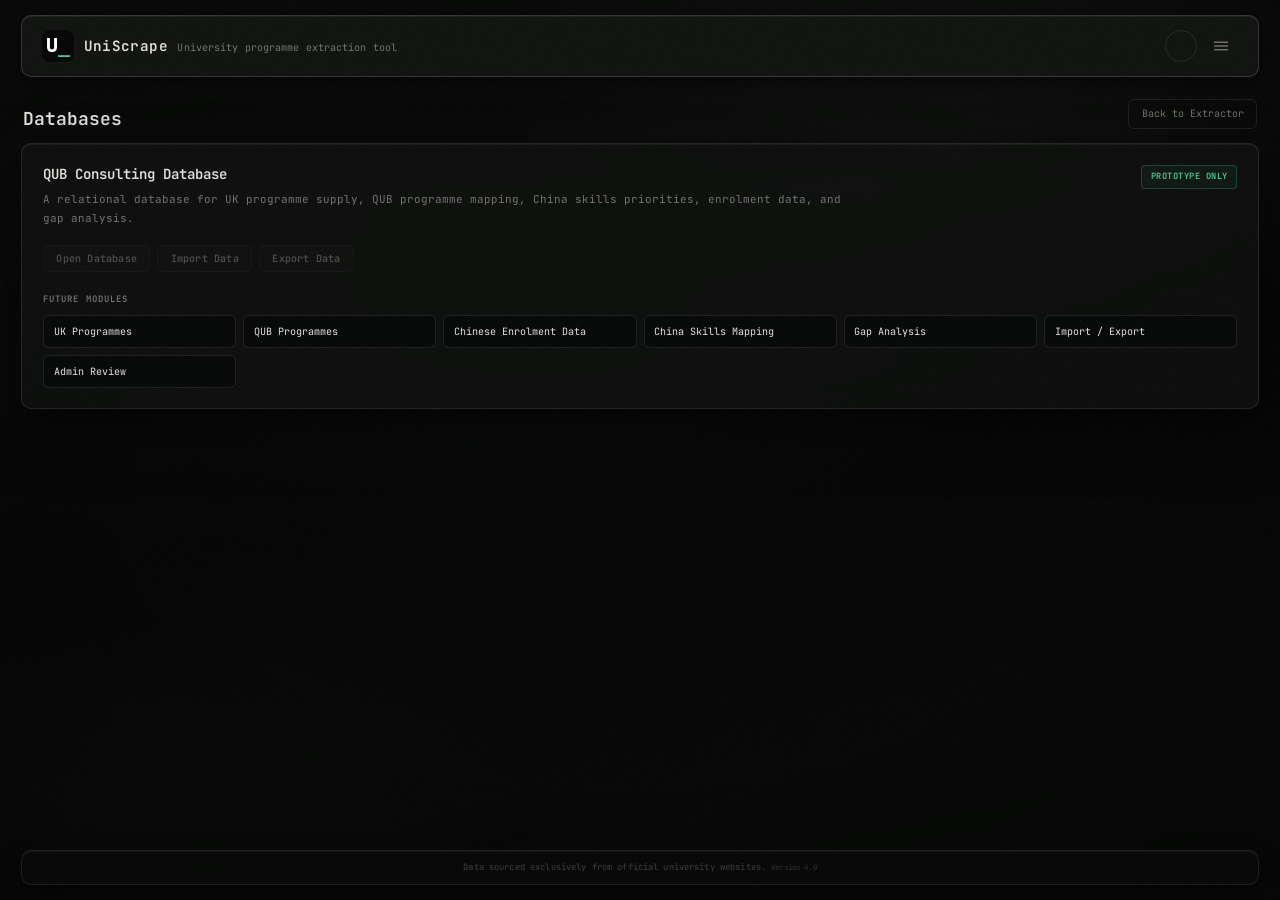
==== commit 1caa58fa: "Consolidate modal backdrops" ====
--- a/databases/index.html
+++ b/databases/index.html
@@ -119,8 +119,6 @@
   </div>
 </header>
   </div>
-
-<div id="settingsMenuBackdrop" class="settings-menu-backdrop" hidden></div>
 
   <main>
 
@@ -344,6 +342,7 @@
     </footer>
   </div>
 
-  <script src="../app.js"></script>
+  <script src="../app.js" defer></script>
+  <div id="pageBackdrop" class="page-backdrop hidden" aria-hidden="true"></div>
 </body>
 </html>
--- a/styles.css
+++ b/styles.css
@@ -143,8 +143,7 @@
 .header-wrap,
 main,
 .footer-wrap,
-.modal,
-#settingsMenuBackdrop {
+.modal {
   position: relative;
   z-index: 2;
 }
@@ -159,7 +158,6 @@
 }
 
 header {
-  position: relative;
   background: var(--surface-strong);
   border: 1px solid var(--border-mid);
   border-radius: var(--r-xl);
@@ -283,16 +281,6 @@
   color: var(--muted);
   margin-bottom: .25rem;
 }
-
-.settings-menu-backdrop {
-  position: fixed;
-  inset: 0;
-  z-index: 40;
-  background: rgba(0, 0, 0, 0.28);
-  backdrop-filter: blur(3px);
-  -webkit-backdrop-filter: blur(3px);
-}
-.settings-menu-backdrop[hidden] { display: none; }
 
 .settings-menu-button {
   display: inline-flex;
@@ -342,8 +330,7 @@
   top: calc(100% + .9rem);
   right: 0;
   z-index: 70;
-  width: 220px;
-  min-width: 0;
+  min-width: 280px;
   max-width: calc(100vw - 2rem);
   padding: .9rem 1rem;
   border: 1px solid var(--border-mid);
@@ -372,12 +359,7 @@
 .debug-options {
   display: flex;
   flex-direction: column;
-  align-items: stretch;
-  gap: .65rem;
-  max-width: 220px;
-  padding-top: .25rem;
-  border-top: 1px solid var(--border, #2a2a2a);
-  margin-top: .25rem;
+  gap: .78rem;
 }
 
 .settings-row {
@@ -392,7 +374,6 @@
 }
 .settings-row-toggle { cursor: pointer; }
 .settings-row-column { align-items: stretch; flex-direction: column; gap: .38rem; }
-.content-mode-radios { width: 100%; min-width: 0; }
 
 .settings-nav-link {
   min-height: 2.25rem;
@@ -1256,27 +1237,36 @@
 #authModal .modal-box {
   min-height: unset;
   height: auto;
-  max-width: 360px;
-  padding-bottom: 1.5rem;
+  width: 320px;
+  max-width: 320px;
+  padding-bottom: 1.25rem;
 }
 
 #authModal .modal-header {
-  padding-left: 1.25rem;
-  padding-right: 1.25rem;
+  padding-left: 1.1rem;
+  padding-right: 1.1rem;
 }
 
 #authModal .modal-body {
-  padding: 1rem 1.25rem 0.25rem;
+  padding: 0.85rem 1.1rem 0.25rem;
   display: flex;
   flex-direction: column;
   align-items: stretch;
-  gap: 0.75rem;
+  gap: 0.65rem;
+}
+
+#authModal #preSignInNameInput {
+  width: 100%;
 }
 
 #authModal #googleSignInBtn {
   display: flex;
   justify-content: center;
-  margin-top: 0.25rem;
+  margin-top: 0.15rem;
+}
+
+#authModal #googleSignInBtn > div {
+  width: 100% !important;
 }
 
 #teamAccessModal .modal-box {
@@ -1514,7 +1504,7 @@
 
 .header-wrap {
   position: relative;
-  z-index: 120;
+  z-index: auto;
 }
 
 main {
@@ -1525,22 +1515,29 @@
   z-index: 2;
 }
 
-#settingsMenuBackdrop.settings-menu-backdrop {
+.page-backdrop {
   position: fixed;
-  inset: 0;
-  z-index: 80;
-}
-
-body.settings-menu-open header::after {
-  content: "";
-  position: absolute;
-  inset: 0;
+  top: 0;
+  left: 0;
+  width: 100%;
+  height: 100%;
+  background: rgba(0, 0, 0, 0.55);
+  backdrop-filter: blur(4px);
+  -webkit-backdrop-filter: blur(4px);
   z-index: 40;
-  border-radius: inherit;
-  background: rgba(0, 0, 0, 0.28);
-  backdrop-filter: blur(3px);
-  -webkit-backdrop-filter: blur(3px);
+  opacity: 0;
   pointer-events: none;
+  transition: opacity 0.2s ease;
+}
+
+.page-backdrop.visible {
+  opacity: 1;
+  pointer-events: auto;
+}
+
+body.page-backdrop-visible header {
+  backdrop-filter: none;
+  -webkit-backdrop-filter: none;
 }
 
 .settings-menu {
@@ -1548,8 +1545,22 @@
   z-index: 130;
 }
 
+.account-badge {
+  position: relative;
+  z-index: 131;
+}
+
+#accountDropdown {
+  z-index: 150;
+}
+
 .settings-menu-button {
   z-index: 141;
+}
+
+.settings-menu-button svg {
+  position: relative;
+  z-index: 142;
 }
 
 .settings-panel {
@@ -1566,6 +1577,8 @@
 }
 
 #modal,
+#authModal,
+#teamAccessModal,
 #accessCodeModal {
   position: fixed;
   inset: 0;
@@ -1855,9 +1868,3 @@
 .panel-input:focus-within {
   transform: translateY(-1px);
 }
-
-@media (max-width: 600px) {
-  #settingsMenuBackdrop.settings-menu-backdrop {
-    inset: 0;
-  }
-}
